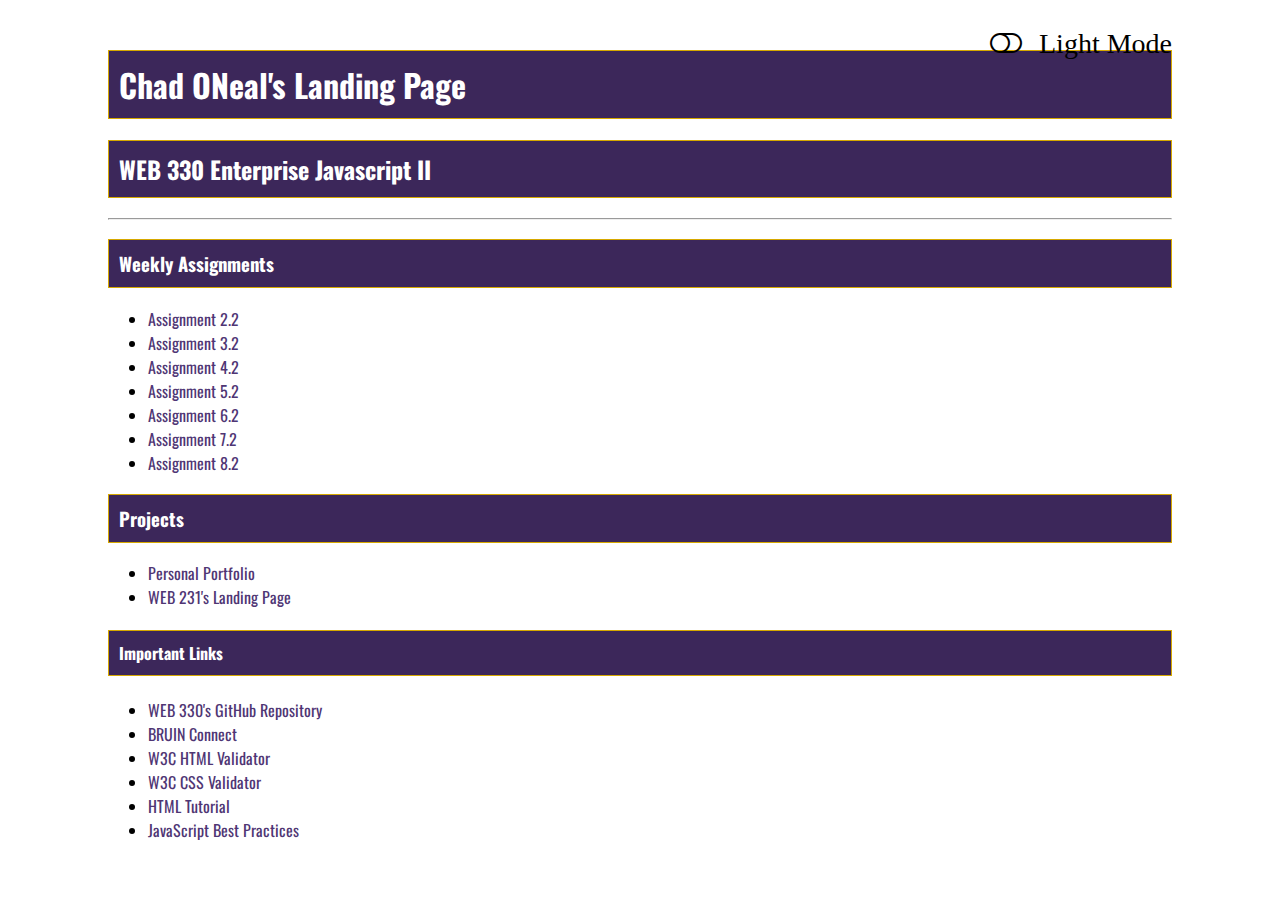
==== index.html @ ce21feac "week-1" ====
<!--
==============================================
; Title: Assignment 1.3 Landing Page 
; Author: Professor Richard Krasso
; Modified by: Chad ONeal
; Date: 08/11/2022 
; Description: Web-330 Landing page with links to all assignments and projects.
==============================================
-->

<!DOCTYPE html>

<html lang="en-US">

    <head>

        <meta charset="UTF-8">
        <meta name="viewport" content="width=device-width, initial-scale=1.0">

    <!--title of page-->
        <title>WEB 330 - Enterprise Javascript II</title>

    <!--theme.css stylesheet-->
        <link href="theme.css" rel="stylesheet">

    <!--site.css stylesheet-->
        <link href="site.css" rel="stylesheet">
    
    <!--google fonts, gstatic fonts, cdn icons style sheets -->
        <link href="https://fonts.gstatic.com" rel="preconnect">
        <link href="https://fonts.googleapis.com/css2?family=Oswald:wght@200;300;400;500;600;700&display=swap" rel="stylesheet">
        <link href="https://cdnjs.cloudflare.com/ajax/libs/font-awesome/4.7.0/css/font-awesome.min.css" rel="stylesheet">
    </head>

<!--body with light theme class-->
    <body class="light-theme">

            <div id="container">
                
                <!--icon tag for toggling between light and dark modes-->
                <i onclick="toggleMode(this)" id="icon-mode" class="fa fa-toggle-off pull-right" style="font-size: 28px;">
        
                <!--span tag with id: icon-text-->
                    <span id="icon-text"></span>
                </i>

            </div>
        
        <!--div container-->
            <div id="container">

            <!--app header-->
                <h1 class="app-header">Chad ONeal's Landing Page</h1>

            <!--landing page title-->
                <h2>WEB 330 Enterprise Javascript II</h2>

            <!--horizontal line-->
                <hr>

            <!--unordered list for weekly assignments-->
                <h3>
                    Weekly Assignments
                </h3>

            <!--unordered list for weekly assignments-->
                <ul>
                    <li><a href="week-2/oneal.html">Assignment 2.2</a></li>
                    <li><a href="week-3/oneal.html">Assignment 3.2</a></li>
                    <li><a href="week-4/oneal.html">Assignment 4.2</a></li>
                    <li><a href="week-5/oneal.html">Assignment 5.2</a></li>
                    <li><a href="week-6/oneal.html">Assignment 6.2</a></li>
                    <li><a href="week-7/oneal.html">Assignment 7.2</a></li>
                    <li><a href="week-8/oneal.html">Assignment 8.2</a></li>
                </ul>

            <!--projects header-->
                <h3>Projects</h3>

            <!--unordered list for projects-->
                <ul>
                    <li><a href="#">Personal Portfolio</a></li>
                    <li><a href="https://chad1515.github.io/web-231/" target="_blank">WEB 231's Landing Page</a></li>
                </ul>

            <!--unordered list for important links -->
                <h4>Important Links</h4>

                <ul>
                    <li><a href="https://github.com/buwebdev/web-330">WEB 330's GitHub Repository</a></li>
                    <li><a href="https://bruinconnect.bellevue.edu/" target="_blank">BRUIN Connect</a></li>
                    <li><a href="https://validator.w3.org/" target="_blank">W3C HTML Validator</a></li>
                    <li><a href="http://jigsaw.w3.org/css-validator/" target="_blank">W3C CSS Validator</a></li>
                    <li><a href="https://www.w3schools.com/html/" target="_blank">HTML Tutorial</a></li>
                    <li><a href="https://www.w3schools.com/js/js_best_practices.asp" target="_blank">JavaScript Best Practices</a></li>
                </ul>

                <script src="theme.js"></script>
            </div>
    </body>
</html>
---- theme.css ----
/**
==============================================
; Title: Assignment 1.3 Landing Page 
; Author: Professor Richard Krasso
; Modified by: Chad ONeal
; Date: 08/11/2022 
; Description: Web-330 Landing page with links to all assignments and projects.
==============================================
*/


/**
* light-theme styling for Landing page.
*/
body.light-theme {
    --text-color: #000;
    --background-color: #fff;
    --anchor-color: #4F3674;
    --h1-background-color: #3c275a;
    --h1-border-color: #d6a800;
    --heading-background-color: #3c275a;
    --heading-color: #fff;
    --heading-border-color: #d6a800;
    --anchor-hover-color: #4f3674;
    --anchor-hover-background-color: #d6a800;
    --card-background-color: #fff;
    --card-title-color: #4f3674;
    --btn-background-color: #4f3674;
    --btn-color: #fff;
    --btn-hover-background-color: #d6a800;
    --btn-hover-color: #4f3674;
    --input-border-color: #ccc;
    --table-header-background-color: #4F3674;
    --table-header-color: #fff;
    --table-border-color: #ddd;
    --table-hover-background-color: #D6A800;
    --table-hover-color: #4F3674;
    }

/**
* dark-theme styling for Landing page.
*/
body.dark-theme {
    --text-color: #fafafa;
    --background-color: #303030;
    --anchor-color: #fff;
    --h1-background-color: #9c27b0;
    --h1-border-color: #9c27b0;
    --heading-background-color: #424242;
    --heading-color: #fff;
    --heading-border-color: #424242;
    --anchor-hover-color: #d176e1;
    --anchor-hover-background-color: #303030;
    --card-background-color: #424242;
    --card-title-color: #d176e1;
    --btn-background-color: #d176e1;
    --btn-color: #fff;
    --btn-hover-background-color: #7d4787;
    --btn-hover-color: #fff;
    --input-border-color: #303030;
    --table-header-background-color: #D176E1;
    --table-header-color: #fff;
    --table-border-color: #303030;
    --table-hover-background-color: #7D4787;
    --table-hover-color: #fff;
}

/**
* body stylings with variables.
*/
body {
    color: var(--text-color);
    background-color: var(--background-color);
}

/**
* anchor and anchor:hover stylings with variables.
*/
a {
    color: var(--anchor-color);
    text-decoration: none;
}

a:hover {
    background-color: var(--anchor-hover-background-color);
    color: var(--anchor-hover-color);
}

/** 
* h1 styling.
*/
h1 {
    color: var(--heading-color);
    background-color: var(--h1-background-color);
    padding: 10px;
    border: solid 1px var(--h1-border-color);
}


/**
* H1, H2, H3, H4 styles.
*/
h2, h3, h4 {
    color: var(--heading-color);
    background-color: var(--heading-background-color);
    padding: 10px;
    border: solid 1px var(--heading-border-color);
}
---- site.css ----
/**
==============================================
; Title: Assignment 1.3 Landing Page 
; Author: Professor Richard Krasso
; Modified by: Chad ONeal
; Date: 08/11/2022 
; Description: Web-330 Landing page with links to all assignments and projects.
==============================================
*/

/**
* font family styling
*/
body {
    font-family: 'Oswald', Verdana, Arial, sans-serif;
}


/**
* icon mode:hover styling
*/
icon-mode:hover {
    cursor: pointer;
}

/**
* icon-text styling
*/
#icon-text {
    padding-left: 10px;
}

/**
* container styling
*/
#container {
    margin-top: 50px;
    margin-left: 100px;
    margin-right: 100px;
    
    
}

/**
* toggle switch styling
*/
.pull-right {
    float: right;
    margin-top: -2%;
}

/** 
 * assign container styling 
*/
.assign-container {
    padding: 10px;
}

/** 
* content styling 
*/
.assign-content {
    width: 600px;
    margin: 3% auto 0;
}


/** 
* assign-results-text styling
*/
.assign-results-text {
    text-align: center;
    font-size: 28px;
}

/**
* app-header styling 
*/
.app-header {
    text-align: left;  
    
}

/**
* return-home anchor styling
*/
.return-home {
    color: #4F3674;
    text-decoration: none;
}

.return-home:hover {
    background-color: #D6A800;
    color: #4F3674;
}

.return-home:visited {
    color: #3C275A
}

/**
*form and form field stylings
*/

.form {
    display: inline-grid;
    grid-template-columns: auto;
}

.form-field {
    padding: 20px;
}

.full-width {
    width: 100%;
}
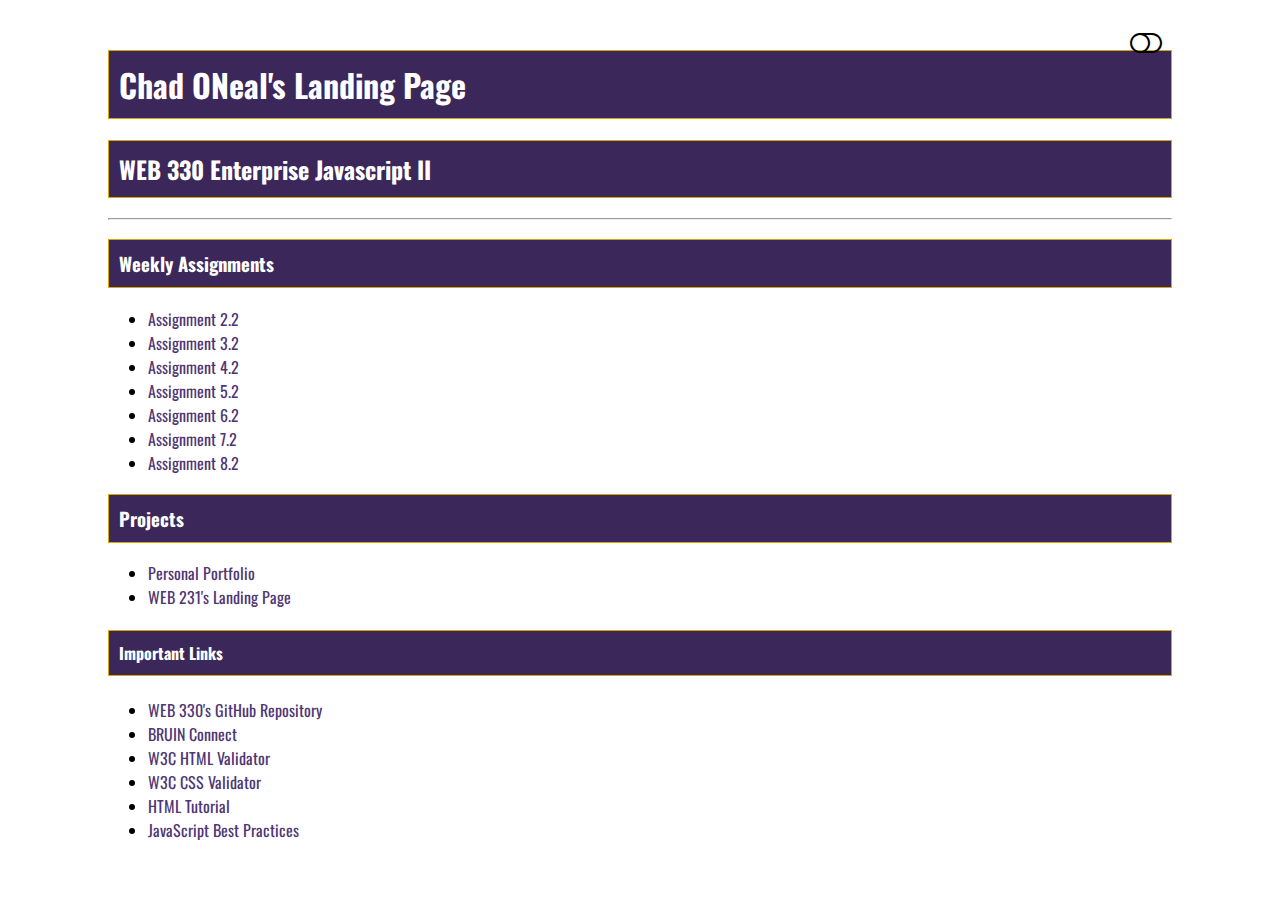
==== commit c526c1d0: "added link for week 2" ====
--- a/index.html
+++ b/index.html
@@ -65,7 +65,7 @@
 
             <!--unordered list for weekly assignments-->
                 <ul>
-                    <li><a href="week-2/oneal.html">Assignment 2.2</a></li>
+                    <li><a href="week-2/assignment-2.2/oneal-palindrome.html">Assignment 2.2</a></li>
                     <li><a href="week-3/oneal.html">Assignment 3.2</a></li>
                     <li><a href="week-4/oneal.html">Assignment 4.2</a></li>
                     <li><a href="week-5/oneal.html">Assignment 5.2</a></li>
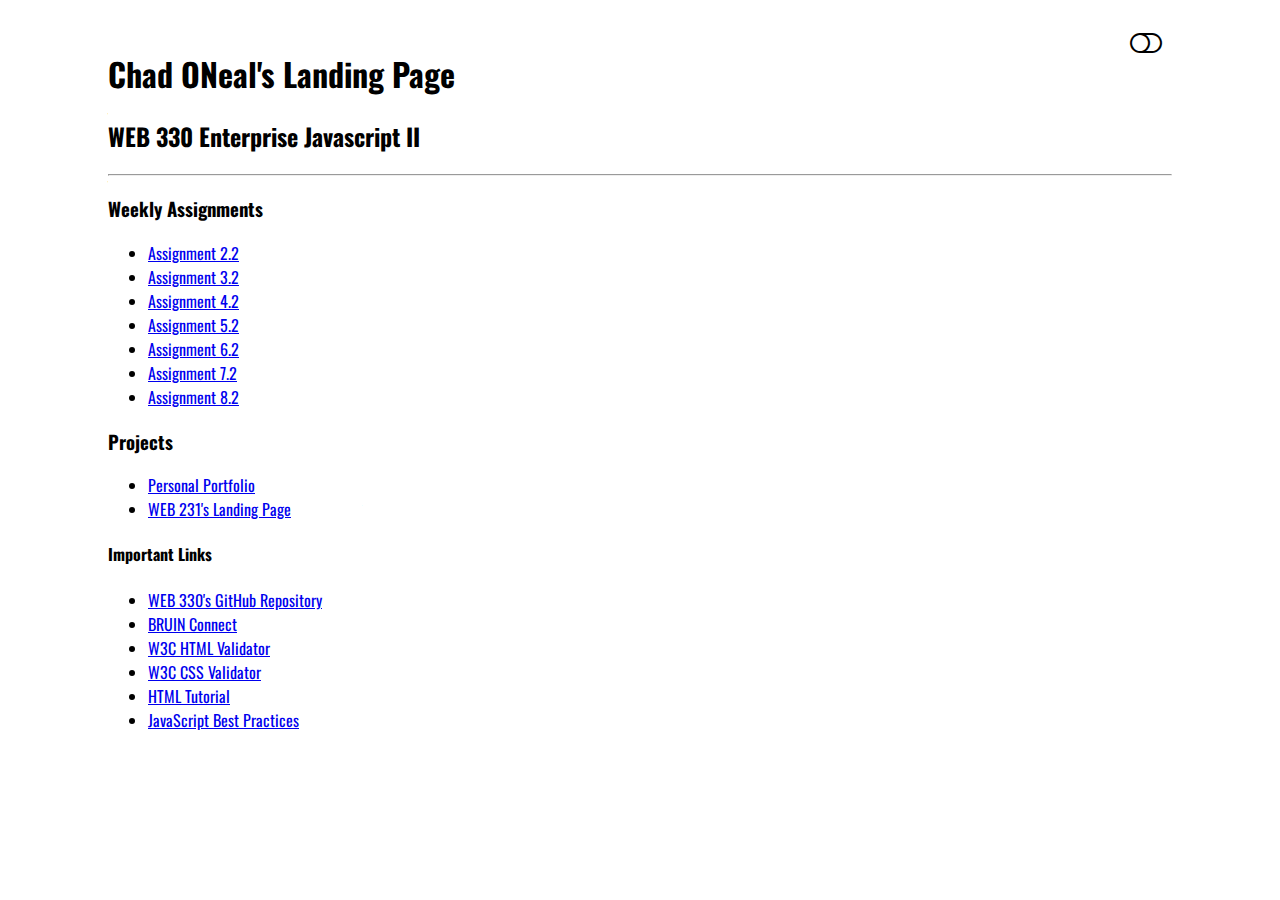
==== commit 72471ded: "added link for week-3" ====
--- a/index.html
+++ b/index.html
@@ -66,7 +66,7 @@
             <!--unordered list for weekly assignments-->
                 <ul>
                     <li><a href="week-2/assignment-2.2/oneal-palindrome.html">Assignment 2.2</a></li>
-                    <li><a href="week-3/oneal.html">Assignment 3.2</a></li>
+                    <li><a href="week-3/assignment-3.2/oneal-restaurant.html">Assignment 3.2</a></li>
                     <li><a href="week-4/oneal.html">Assignment 4.2</a></li>
                     <li><a href="week-5/oneal.html">Assignment 5.2</a></li>
                     <li><a href="week-6/oneal.html">Assignment 6.2</a></li>
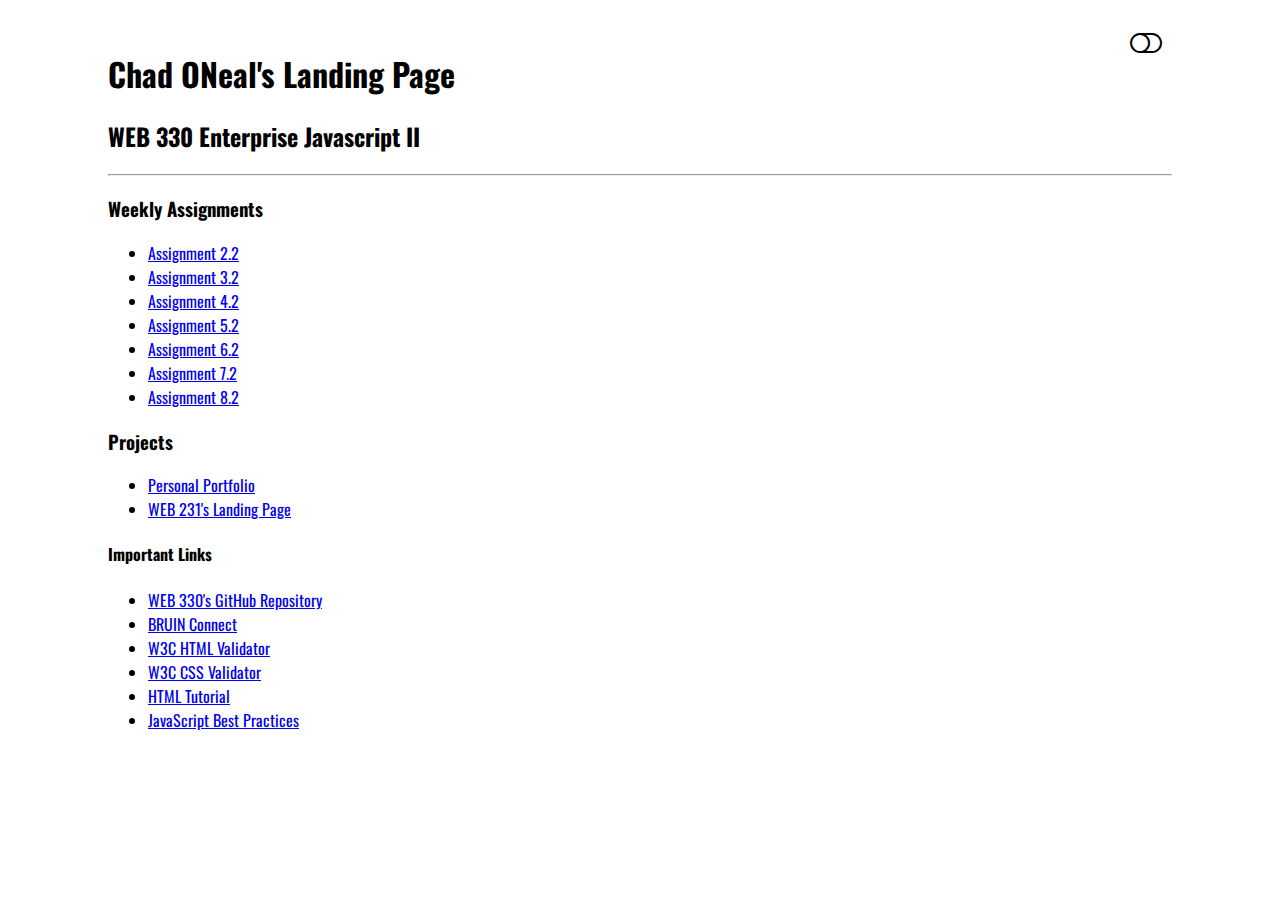
==== commit 650bc1fb: "added link for week 4" ====
--- a/index.html
+++ b/index.html
@@ -67,7 +67,7 @@
                 <ul>
                     <li><a href="week-2/assignment-2.2/oneal-palindrome.html">Assignment 2.2</a></li>
                     <li><a href="week-3/assignment-3.2/oneal-restaurant.html">Assignment 3.2</a></li>
-                    <li><a href="week-4/oneal.html">Assignment 4.2</a></li>
+                    <li><a href="week-4/assignment-4.2/oneal-calorie.html">Assignment 4.2</a></li>
                     <li><a href="week-5/oneal.html">Assignment 5.2</a></li>
                     <li><a href="week-6/oneal.html">Assignment 6.2</a></li>
                     <li><a href="week-7/oneal.html">Assignment 7.2</a></li>
